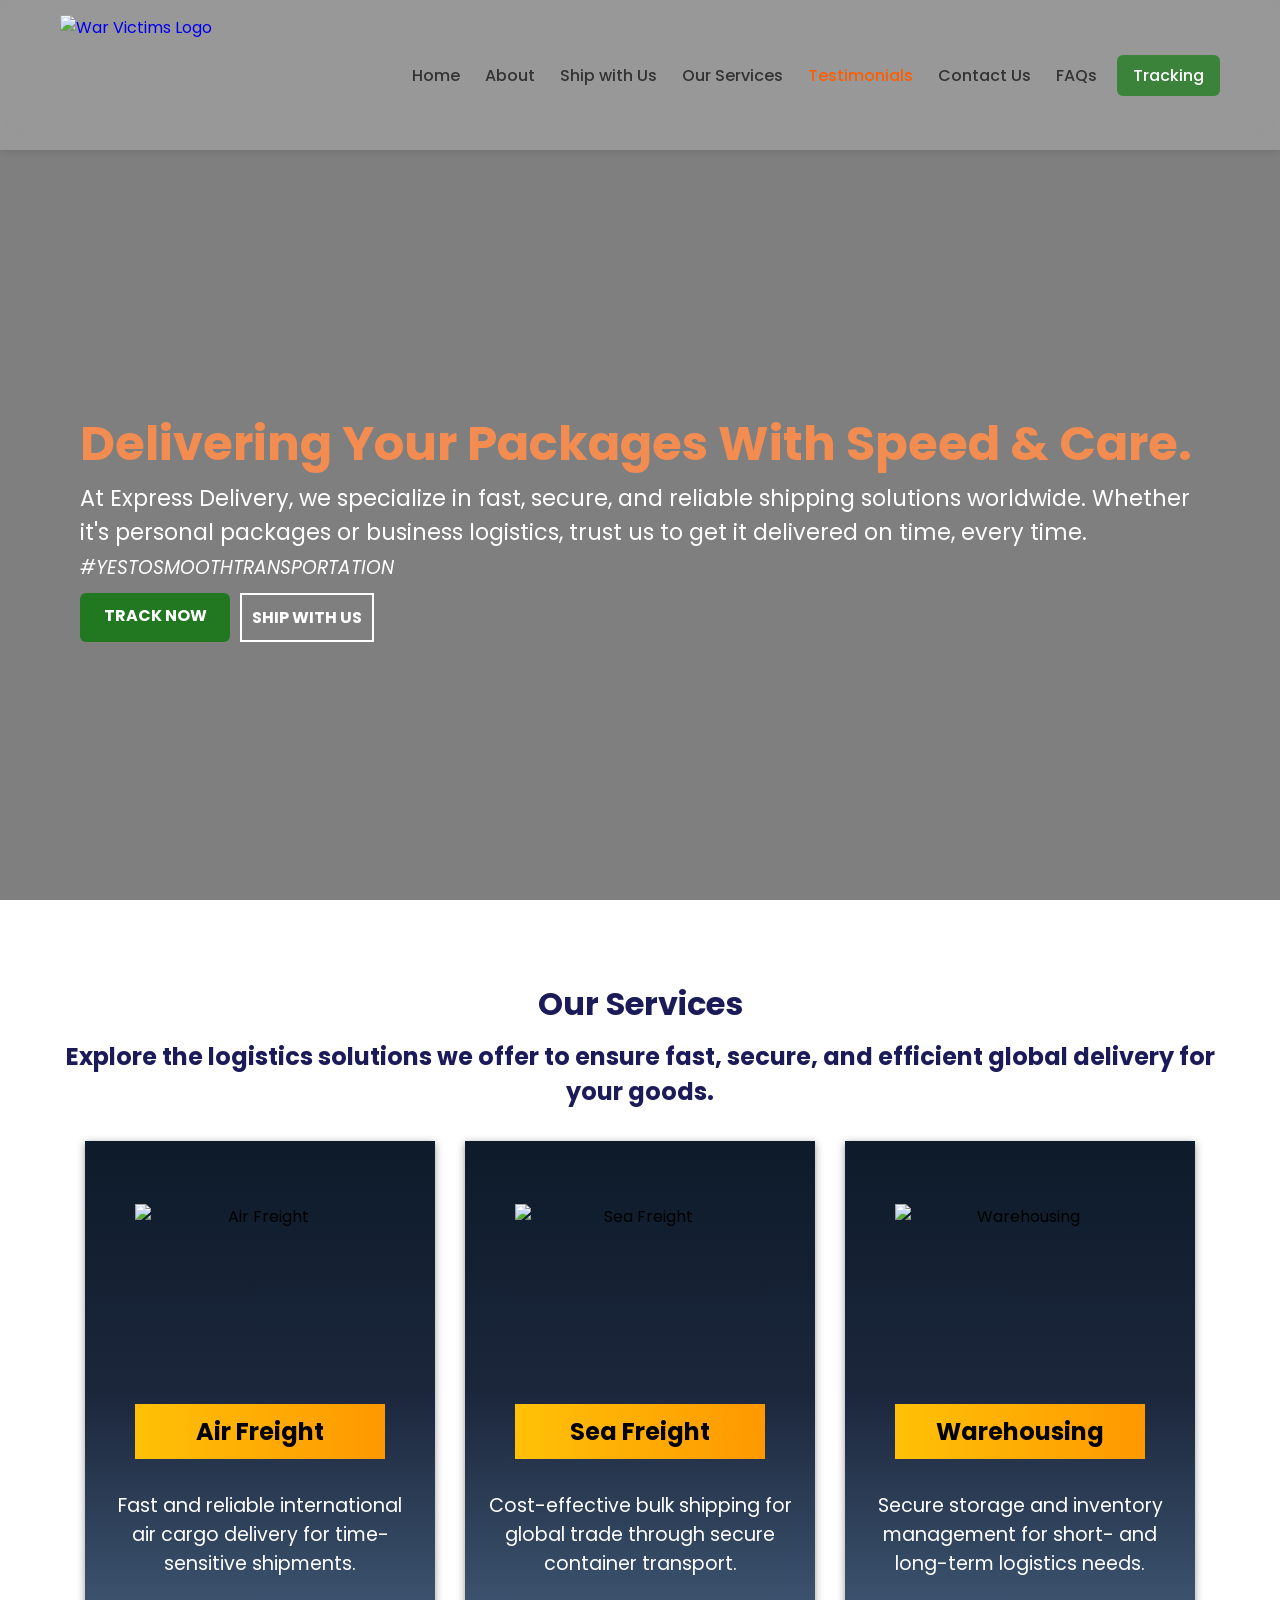
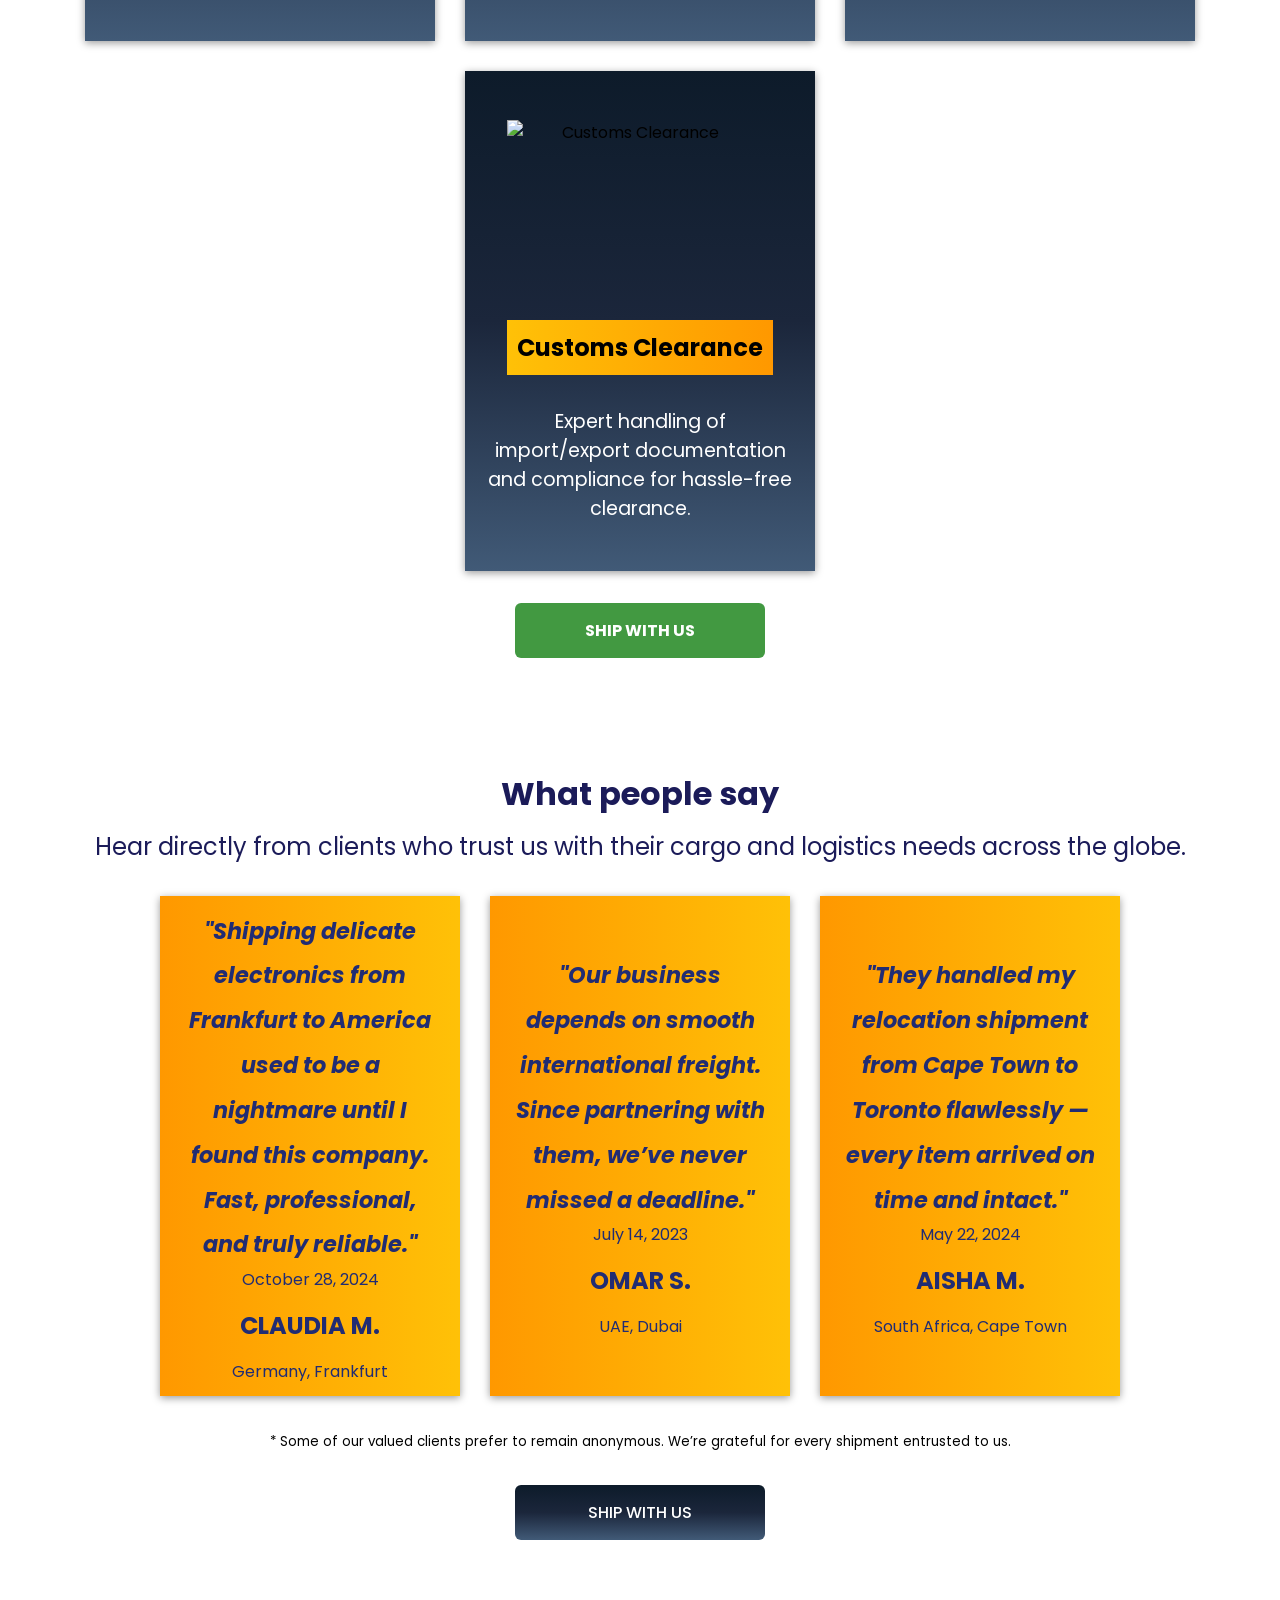
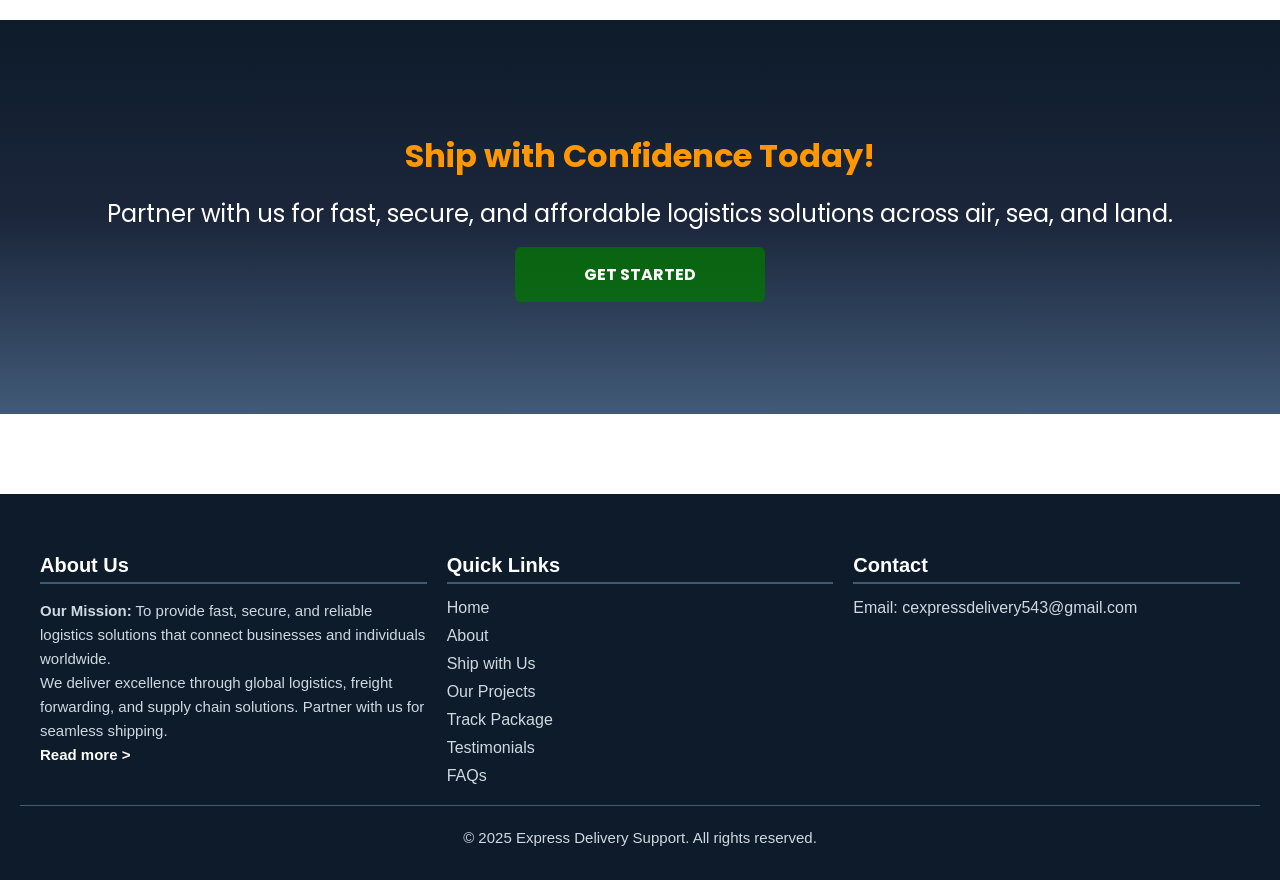
==== index.html @ 58d0d930 "Add files via upload" ====
<!DOCTYPE html>
<html lang="en">

<head>
  <meta charset="UTF-8" />
  <meta name="viewport" content="width=device-width, initial-scale=1.0" />
  <title>Express Delivery | Home</title>
  <link rel="stylesheet" href="style.css" />
  <link rel="shortcut icon" href="/assets/logo4.png" type="image/webp" />
  <!-- 
    - google font link
  -->
  <link rel="preconnect" href="https://fonts.googleapis.com" />
  <link rel="preconnect" href="https://fonts.gstatic.com" crossorigin />
  <link rel="stylesheet" href="https://cdnjs.cloudflare.com/ajax/libs/font-awesome/6.5.0/css/all.min.css"
    integrity="sha512-TbdOksQG0ItwHlqPSzBzPXBOnbdpNSf93KDlAIkmI2nAaHk5mgurxHP5zO3DoZoSVUGMIx8LZ1AMuX9M2Pb3fg=="
    crossorigin="anonymous" referrerpolicy="no-referrer" />
  <link
    href="https://fonts.googleapis.com/css2?family=Nunito+Sans:wght@400;600;700&family=Poppins:wght@400;500;600;700&display=swap"
    rel="stylesheet" />
  <link rel="stylesheet" href="https://cdn.jsdelivr.net/npm/@fortawesome/fontawesome-free@6.5.2/css/all.min.css" />
  <link href="https://fonts.googleapis.com/css2?family=Poppins:wght@300;400;500;600;700&display=swap"
    rel="stylesheet" />
</head>

<body>
  <header>
    <div class="container">
      <a href="index.html" class="logo">
        <img src="/assets/logo4.png" alt="War Victims Logo" />
      </a>
      <nav class="navbar">
        <ul class="nav-menu">
          <li class="nav-item">
            <a href="index.html" class="active nav-link">Home</a>
          </li>
          <li class="nav-item">
            <a class="nav-link" href="About.html">About</a>
          </li>
          <li class="nav-item">
            <a class="nav-link" href="ship-with-us.html">Ship with Us</a>
          </li>
          <li class="nav-item">
            <a class="nav-link" href="index.html#projects">Our Services</a>
          </li>
          <li class="nav-item">
            <a class="nav-link" href="index.html#wps">Testimonials</a>
          </li>
          <li class="nav-item">
            <a class="nav-link" href="contact.html">Contact Us</a>
          </li>
          <li class="nav-item">
            <a class="nav-link" href="FAQs.html">FAQs</a>
          </li>
        </ul>
        <div class="buts">
          <a href="tracking.html" class="btn">Tracking</a>
          <!-- <a href="#" class="bars"><i class="fas fa-bars"></i></a> -->
          <div class="hambuger">
            <span class="bar"></span>
            <span class="bar"></span>
            <span class="bar"></span>
          </div>
        </div>
      </nav>
    </div>
  </header>

  <div id="preloader">
    <div class="loader"></div>
  </div>

  <section class="hero">
    <div class="container">
      <div class="content">
        <h1 class="hero_header">Delivering Your Packages With Speed & Care.</h1>
        <p class="hero_para"> At Express Delivery, we specialize in fast, secure, and reliable shipping solutions
          worldwide. Whether it's personal packages or business logistics, trust us to get it delivered on time, every
          time.
          <small><i>#YESTOSMOOTHTRANSPORTATION</i></small>
        </p>
        <div class="hero_but">
          <a class="hero_btn" href="tracking.html"><b>TRACK NOW</b></a>
          <a href="ship-with-us.html" class="hero_program"><b>SHIP WITH US</b></a>
        </div>
      </div>
    </div>
  </section>

  <!--========================== project start================================ -->

  <section class="projects" id="projects">
    <div class="container">
      <div class="proj_header">
        <h2 class="projects_header">Our Services</h2>
        <p class="projects_para">
          <b>Explore the logistics solutions we offer to ensure fast, secure, and efficient global delivery for your
            goods.</b>
        </p>
      </div>

      <!-- ============start of cards =================== -->
      <div class="cards">
        <div class="card card1">
          <div class="up">
            <img src="/assets/plan-1.jpg" alt="Air Freight" />
            <p><b>Air Freight</b></p>
          </div>
          <div class="down">
            <p>
              Fast and reliable international air cargo delivery for time-sensitive shipments.
            </p>
          </div>
        </div>

        <!-- ============end of card =================== -->

        <div class="card card2">
          <div class="up">
            <img src="/assets/ship.jpg" alt="Sea Freight" />
            <p><b>Sea Freight</b></p>
          </div>
          <div class="down">
            <p>
              Cost-effective bulk shipping for global trade through secure container transport.
            </p>
          </div>
        </div>

        <!-- ============end of card =================== -->

        <div class="card card3">
          <div class="up">
            <img src="/assets/warehouse.jpg" alt="Warehousing" />
            <p><b>Warehousing</b></p>
          </div>
          <div class="down">
            <p>
              Secure storage and inventory management for short- and long-term logistics needs.
            </p>
          </div>
        </div>

        <!-- ============end of card =================== -->

        <div class="card card4">
          <div class="up">
            <img src="/assets/custom1.jpg" alt="Customs Clearance" />
            <p><b>Customs Clearance</b></p>
          </div>
          <div class="down">
            <p>
              Expert handling of import/export documentation and compliance for hassle-free clearance.
            </p>
          </div>
        </div>
      </div>


      <!-- ============end of cards =================== -->

      <div class="project_buttons">
        <a href="ship-with-us.html" class="support"><b>SHIP WITH US</b></a>
      </div>
    </div>
  </section>

  <!--========================== project end================================ -->



  <!--========================== wps start================================ -->
  <section class="wps" id="wps">
    <div class="container">
      <div class="wps_begin">
        <h2 class="wps_header">What people say</h2>
        <p class="wps_para">
          Hear directly from clients who trust us with their cargo and logistics needs across the globe.
        </p>
      </div>

      <!-- ============start of cards =================== -->

      <div class="cards">
        <div class="card card1">
          <div class="quote">
            <p>
              <b>
                <i>
                  "Shipping delicate electronics from Frankfurt to America used to be a nightmare until I found this
                  company. Fast, professional, and truly reliable."
                </i>
              </b>
            </p>
          </div>
          <div class="date">
            <p>October 28, 2024</p>
          </div>
          <div class="name">
            <b>
              <p>CLAUDIA M.</p>
            </b>
          </div>
          <div class="country">
            <p>Germany, Frankfurt</p>
          </div>
        </div>

        <!-- ============= end of card================================== -->

        <div class="card card2">
          <div class="quote">
            <p>
              <b>
                <i>
                  "Our business depends on smooth international freight. Since partnering with them, we’ve never missed
                  a deadline."
                </i>
              </b>
            </p>
          </div>
          <div class="date">
            <p>July 14, 2023</p>
          </div>
          <div class="name">
            <b>
              <p>OMAR S.</p>
            </b>
          </div>
          <div class="country">
            <p>UAE, Dubai</p>
          </div>
        </div>

        <!-- ============= end of card================================== -->

        <div class="card card3">
          <div class="quote">
            <p>
              <b>
                <i>
                  "They handled my relocation shipment from Cape Town to Toronto flawlessly — every item arrived on time
                  and intact."
                </i>
              </b>
            </p>
          </div>
          <div class="date">
            <p>May 22, 2024</p>
          </div>
          <div class="name">
            <b>
              <p>AISHA M.</p>
            </b>
          </div>
          <div class="country">
            <p>South Africa, Cape Town</p>
          </div>
        </div>
      </div>

      <!-- ============= end of cards================================== -->
      <div class="ending">
        <div class="end_text">
          <small>
            * Some of our valued clients prefer to remain anonymous. We’re grateful for every shipment entrusted to us.
          </small>
        </div>
        <a href="ship-with-us.html" class="support">SHIP WITH US</a>
      </div>
    </div>
  </section>

  <!--========================== wps end================================ -->

  <!-- ================= MDT START ========================= -->
  <section class="mdt">
    <div class="container">
      <h2>Ship with Confidence Today!</h2>
      <p>
        Partner with us for fast, secure, and affordable logistics solutions across air, sea, and land.
      </p>
      <a href="ship-with-us.html" class="support"><b>GET STARTED</b></a>
    </div>
  </section>
  <!-- =================mdt end========================== -->

  <!-- ==========================footer start ======================= -->

  <footer class="site-footer">
    <div class="footer-container">
      <div class="footer-about">
        <h3>About Us</h3>
        <p>
          <b>Our Mission:</b> To provide fast, secure, and reliable logistics solutions that connect businesses and
          individuals worldwide.
        </p>
        <p>
          We deliver excellence through global logistics, freight forwarding, and supply chain solutions. Partner with
          us for seamless shipping. <a style="color: white; text-decoration: none; font-weight: bold;" href="About.html">Read more ></a>
        </p>

      </div>

      <div class="footer-links">
        <h3>Quick Links</h3>
        <ul>
          <li><a href="index.html">Home</a></li>
          <li><a href="About.html">About</a></li>
          <li><a href="ship-with-us.html">Ship with Us</a></li>
          <li><a href="index.html#projects">Our Projects</a></li>
          <li><a href="tracking.html">Track Package</a></li>
          <li><a href="index.html#wps">Testimonials</a></li>
          <!-- <li><a href="RescueNow.html">Rescue Loved One's</a></li> -->
          <li><a href="FAQs.html">FAQs</a></li>
        </ul>
      </div>

      <div class="footer-contact">
        <h3>Contact</h3>
        <a href="mailto:cexpressdelivery543@gmail.com">Email: cexpressdelivery543@gmail.com</a><br />
        <!-- <a href="tel:+17722241492">Phone: +1 (772) 224‑1492</a> -->
        <!-- <div class="footer-social">
          <a href="https://t.me/warvictimschat" target="_blank"><i class="fab fa-telegram"></i></a>
          <a href="https://wa.me/17722241492" target="_blank">
            <i class="fab fa-whatsapp"></i>
          </a>
        </div> -->
      </div>
    </div>

    <!-- <div class="footer-powered">
      <p>Powered by:</p>
      <div class="partner-logos">
        <img src="gates-foundation-logo.jpg" alt="Bill and Melinda Gates Foundation" />
        <img src="eu-logo.jpg" alt="European Union" class="eu-logo" />
        <img src="globalgiving-logo.jpg" alt="GlobalGiving" />
      </div>
    </div> -->

    <div class="footer-bottom">
      <p>&copy; 2025 Express Delivery Support. All rights reserved.</p>
    </div>
  </footer>

  <script src="script.js" defer></script>
</body>

</html>
---- style.css ----
:root {
  --white: hsl(0, 0%, 100%);
  --dark-jungle-green: hsl(188, 63%, 7%);
  --prussian-blue: hsl(200, 69%, 14%);
  --raisin-black-1: hsl(227, 29%, 13%);
  --raisin-black-2: hsl(229, 17%, 19%);
  --yellow-green: hsl(89, 72%, 45%);
  --orange-soda: hsl(9, 100%, 62%);
  --cultured-1: hsl(0, 0%, 93%);
  --cultured-2: hsl(192, 24%, 96%);
  --misty-rose: hsl(7, 56%, 91%);
  --alice-blue: hsl(210, 100%, 97%);
  --seashell: hsl(8, 100%, 97%);
  --cadet: hsl(200, 15%, 43%);
  --white: hsl(0, 0%, 100%);
  --black: hsl(0, 0%, 0%);
  --opal: hsl(180, 20%, 62%);
  --transition: 0.25s ease;
  --ff-nunito-sans: "Nunito Sans", sans-serif;
  --ff-poppins: "Poppins", sans-serif;
  --shadow-1: 0 5px 20px 0 hsla(219, 56%, 21%, 0.1);
  --shadow-2: 0 16px 32px hsla(188, 63%, 7%, 0.1);
}

*,
*::before,
*::after {
  margin: 0;
  padding: 0;
  box-sizing: border-box;
}

li {
  list-style: none;
}

a {
  text-decoration: none;
}

a,
img,
span,
button,
ion-icon {
  display: block;
}
html {
  scroll-behavior: smooth;
  scroll-padding-top: 7rem;
}
body {
  background: var(--white);
  overflow-x: hidden;
  font-family: "Poppins", sans-serif;
  scroll-behavior: smooth;
}

::-webkit-scrollbar {
  width: 10px;
  height: 8px;
}

::-webkit-scrollbar-track {
  background: var(--white);
}

::-webkit-scrollbar-thumb {
  background: var(--cadet);
  border-left: 2px solid var(--white);
}

.h1,
.h2,
.h3 {
  color: var(--dark-jungle-green);
  font-family: var(--ff-poppins);
  line-height: 1.3;
}

.h1 {
  font-size: var(--fs-1);
  line-height: 1;
}

.h2 {
  font-size: var(--fs-2);
}

.h3 {
  font-size: var(--fs-4);
  font-weight: var(--font-weight, 700);
}

.h3 > a {
  color: inherit;
}

#preloader {
  position: fixed;
  top: 0;
  left: 0;
  width: 100%;
  height: 100%;
  background: #ffffff;
  display: flex;
  justify-content: center;
  align-items: center;
  z-index: 9999;
  transition: opacity 0.4s ease;
}

.loader {
  border: 5px solid #e0e0e0;
  border-top: 5px solid #004080;
  border-radius: 50%;
  width: 70px;
  height: 70px;
  animation: spin 1s linear infinite;
}

@keyframes spin {
  to {
    transform: rotate(360deg);
  }
}

body.loaded #preloader {
  opacity: 0;
  pointer-events: none;
}

.container {
  max-width: 1200px;
  margin: 0 auto;
  padding: 0 20px;
  width: 100%;
  display: flex;
  justify-content: space-between;
  align-items: center;
}

/* Header container */
header {
  display: flex;
  justify-content: space-between;
  align-items: center;
  /* background-color: #ffffff;*/
  box-shadow: 0 2px 8px rgba(0, 0, 0, 0.1); 
  padding: 15px 0; /* vertical padding only */
  position: relative;
  z-index: 100;
  position: fixed;
  width: 100%;
  background: rgba(255, 255, 255, 0.2); /* transparent white */
  backdrop-filter: blur(12px); /* glass blur effect */
  -webkit-backdrop-filter: blur(12px);
  transition: background 0.4s ease, box-shadow 0.4s ease;
}
/* On scroll: solid white background */
header.scrolled {
  background: #ffffff;
  box-shadow: 0 2px 8px rgba(0, 0, 0, 0.1);
}
/* Logo */
.logo img {
  height: 120px;
  object-fit: cover;
  width: 200px;
}

/* Navigation styles */
nav {
  display: flex;
  align-items: center;
  gap: 20px;
}

/* Nav list */
nav ul {
  display: flex;
  list-style: none;
  flex-direction: row;
  gap: 25px;
}

nav ul li a {
  text-decoration: none;
  color: #333;
  font-weight: 500;
  transition: color 0.3s;
}

nav ul li a:hover {
  color: #ff5e00;
}
.active {
  color: #ff5e00;
}
/* Buttons container */
.buts {
  display: flex;
  gap: 15px;
  align-items: center;
}

/* Buttons */
.btn {
  text-decoration: none;
  background: #0277009e;
  color: #fff;
  padding: 8px 16px;
  border-radius: 6px;
  font-weight: 500;
  transition: all 0.5s ease-in-out;
}
.bars {
  text-decoration: none;
  color: black;
  padding: 8px 16px;
  border-radius: 6px;
  font-weight: 500;
  transition: all 0.3s ease;
  font-size: 1.5rem;
  display: none;
}
.btn:hover {
  background: linear-gradient(90deg, #ffc107, #ff9800);
}

.btn i {
  font-size: 20px;
}
/* ===============hamburger menu====================== */
.buts .hambuger {
  display: none;
  cursor: pointer;
}
.buts .hambuger .bar {
  display: block;
  width: 25px;
  height: 3px;
  margin: 5px auto;
  -webkit-transition: all 0.3s ease-in-out;
  transition: all 0.3s ease-in-out;
  background-color: #1b263b;
}

/* =====================ham end=========================== */
/* Responsive (mobile) */
@media (max-width: 900px) {
  /* nav ul {
    display: none; 
  } */

  /* .buts .btn {
    display: none; 
  } */

  /* .buts .bars {
    display: inline-flex; 
    background-color: transparent;
    color: #333;
    padding: 8px;
  } */

  /* .btn i {
    font-size: 24px;
  } */
  .buts .hambuger {
    display: block;
  }
  .buts .hambuger.animate .bar:nth-child(2) {
    opacity: 0;
  }
  .buts .hambuger.animate .bar:nth-child(1) {
    transform: translateY(8px) rotate(45deg);
  }
  .buts .hambuger.animate .bar:nth-child(3) {
    transform: translateY(-8px) rotate(-45deg);
  }
  .nav-menu {
    position: fixed;
    left: -100%;
    top: 150px;
    gap: 0;
    flex-direction: column;
    background: #ffffff;
    width: 100%;
    text-align: center;
    transition: 0.3s ease-in-out;
    height: fit-content;
    padding: 20px;
  }
  .nav-item {
    margin: 10px 0;
  }

  .nav-menu.animate {
    left: 0;
  }
}

a {
  cursor: pointer;
}

/* [data-section] > * {
    transform: translateY(50px);
    opacity: 0;
    transition: all 0.6s ease-in-out;
  }
  
  [data-section].revealed > * {
    opacity: 1;
    transform: translateY(0);
  }
   */

.hero {
  position: relative;
  height: 100vh;
  background: url("/assets/main_1.jpg") no-repeat center center/cover;
  display: flex;
  justify-content: center;
  align-items: center;
  text-align: center;
  color: white;
  overflow: hidden;
  padding-top: 10rem;
}

.hero::before {
  content: "";
  position: absolute;
  top: 0;
  left: 0;
  width: 100%;
  height: 100%;
  background: rgba(0, 0, 0, 0.5); /* light black overlay */
  /* For dark blue instead, you can use: background: rgba(0, 0, 139, 0.4); */
  z-index: 1;
}

.hero > * {
  position: relative;
  z-index: 2;
}


.hero .content {
  position: relative;
  z-index: 2;
  padding: 20px;
  text-align: left;
}
.hero_header {
  color: #f28c50;
  font-size: clamp(3rem, 2.5vw, 4rem);
  line-height: 1.1;
}
.hero_para {
  font-size: clamp(1.2rem, 2.5vw, 1.4rem);
  padding: 10px 0;
}
.hero_btn {
  text-decoration: none;
  background: #027700be;
  color: #fff;
  padding: 10px;
  border-radius: 6px;
  font-weight: 500;
  transition: all 0.5s ease-in-out;
  width: 150px;
  text-align: center;
}
.hero_but {
  display: flex;
  gap: 10px;
  flex-wrap: wrap;
}
.hero_but .hero_btn:hover {
  background: linear-gradient(90deg, #ffc107, #ff9800);
}
.hero_but .hero_program {
  border: 2px solid white;
  background: transparent;
  color: white;
  padding: 10px;
  transition: all 0.5s ease-in-out;
}
.hero_but .hero_program:hover {
  background: white;
  color: #333;
}

.projects .container {
  display: flex;
  justify-content: center;
  align-items: center;
  padding-top: 5rem;
  text-align: center;
  flex-direction: column;
  padding-bottom: 2rem;
}
.projects_header {
  color: rgb(27, 27, 89);
  font-size: clamp(2rem, 2.5vw, 3.5rem);
  text-align: center;
  padding-bottom: 0.7rem;
}
.projects_para {
  font-size: clamp(1.2rem, 2.5vw, 1.5rem);
  color: rgb(27, 27, 89);
  padding-bottom: 2rem;
}
.projects .cards {
  display: flex;
  justify-content: center;
  align-items: center;
  flex-wrap: wrap;
  gap: 30px;
  padding-bottom: 2rem;
}
.projects .card {
  display: flex;
  flex-direction: column;
  background: linear-gradient(to bottom, #0d1b2a 0%, #1b263b 50%, #415a77 100%),
    url("your-image.jpg") no-repeat center center/cover;
  justify-content: center;
  align-items: center;
  /* width: 100%; */
  padding: 20px;
  height: 500px;
  max-width: 350px;
  box-shadow: 0 2px 8px rgba(0, 0, 0, 0.4);
  transition: all 0.5s ease-in-out;
}
.projects .card:hover {
  box-shadow: 0 2px 8px rgba(0, 0, 0, 0.9);
}
.projects .up {
  padding-bottom: 2rem;
}
.projects .card .up img {
  height: 200px;
  width: 250px;
  object-fit: cover;
}
.projects .up p {
  background: linear-gradient(90deg, #ffc107, #ff9800);
  padding: 10px;
  font-size: 1.5rem;
}
.projects .down {
  color: white;
  font-size: 1.2rem;
}
.projects .support {
  text-decoration: none;
  background: #027700be;
  color: #fff;
  padding: 15px;
  border-radius: 6px;
  font-weight: 500;
  transition: all 0.5s ease-in-out;
  width: 250px;
  text-align: center;
}
.projects .support:hover {
  background: linear-gradient(90deg, #ffc107, #ff9800);
}

/* .powered-by {
  background: #f0f4fa;
  padding: 60px 20px;
  text-align: center;
} */

.powered-by .container {
  max-width: 1200px;
  margin: 0 auto;
  padding: 12px 20px;
  text-align: center;
  color: #112b55;
  display: flex;
  flex-direction: column;
  align-items: center;
}

.powered-by h2 {
  font-size: clamp(2rem, 2.5vw, 3.5rem);
  margin-bottom: 40px;
  color: #004080;
  font-weight: 700;
  text-align: center;
}

.powered-by .logos {
  display: flex;
  justify-content: center;
  align-items: center;
  gap: 30px;
  flex-wrap: wrap;
}

.powered-by .logos img {
  /* background: white; */
  padding: 20px;
  border-radius: 16px;
  /* box-shadow: 0 8px 20px rgba(0, 0, 0, 0.1); */
  max-width: 520px;
  max-height: 420px;
  width: 100%;
  object-fit: cover;
  transition: transform 0.3s ease, box-shadow 0.3s ease;
}

.powered-by .logos img:hover {
  /* transform: translateY(-5px);
  box-shadow: 0 12px 28px rgba(0, 0, 0, 0.15); */
}

@media (max-width: 768px) {
  .powered-by .logos {
    gap: 20px;
  }

  .powered-by .logos img {
    max-width: 160px;
    padding: 16px;
  }
}

.wps .container {
  display: flex;
  justify-content: center;
  align-items: center;
  padding-top: 5rem;
  text-align: center;
  flex-direction: column;
  padding-bottom: 5rem;
}
.wps_header {
  color: rgb(27, 27, 89);
  font-size: clamp(2rem, 2.5vw, 3.5rem);
  text-align: center;
  padding-bottom: 0.7rem;
}
.wps_para {
  font-size: clamp(1.2rem, 2.5vw, 1.5rem);
  color: rgb(27, 27, 89);
  padding-bottom: 2rem;
}
.wps .cards {
  display: flex;
  justify-content: center;
  align-items: center;
  flex-wrap: wrap;
  gap: 30px;
  padding-bottom: 2rem;
}
.wps .card {
  display: flex;
  flex-direction: column;
  background: linear-gradient(to left, #ffc107, #ff9800);
  justify-content: center;
  align-items: center;
  /* width: 100%; */
  padding: 20px;
  height: 500px;
  max-width: 300px;
  color: #212c73;
  box-shadow: 0 2px 8px rgba(0, 0, 0, 0.4);
  transition: all 0.5s ease-in-out;
}
.wps .card:hover {
  box-shadow: 0 2px 8px rgba(0, 0, 0, 0.9);
}
.quote {
  line-height: 2;
  font-size: 1.4rem;
}
.date {
  padding-bottom: 1rem;
}
.name {
  font-size: 1.5rem;
  padding-bottom: 1rem;
}
.ending {
  display: flex;
  align-items: center;
  justify-content: center;
  flex-direction: column;
}
.end_text {
  padding-bottom: 2rem;
}
.wps .support {
  text-decoration: none;
  background: linear-gradient(to bottom, #0d1b2a 0%, #1b263b 50%, #415a77 100%),
    url("your-image.jpg") no-repeat center center/cover;
  color: #fff;
  padding: 15px;
  border-radius: 6px;
  font-weight: 500;
  transition: all 0.5s ease-in-out;
  width: 250px;
  text-align: center;
  transition: all 0.5s ease-in-out;
}
.wps .support:hover {
  background: linear-gradient(90deg, #ffc107, #ff9800);
}
.mdt {
  background: linear-gradient(to bottom, #0d1b2a 0%, #1b263b 50%, #415a77 100%),
    url("your-image.jpg") no-repeat center center/cover;
  margin-bottom: 5rem;
  padding: 2rem;
}
.mdt .container {
  display: flex;
  justify-content: center;
  align-items: center;
  padding-top: 5rem;
  text-align: center;
  flex-direction: column;
  padding-bottom: 5rem;
}
.mdt h2 {
  font-size: clamp(2rem, 2.5vw, 3.5rem);
  color: #ff9800;
  padding-bottom: 1rem;
}
.mdt p {
  font-size: 1.5rem;
  color: white;
  padding-bottom: 1rem;
}
.mdt .support {
  text-decoration: none;
  background: #027700be;
  color: #fff;
  padding: 15px;
  border-radius: 6px;
  font-weight: 500;
  transition: all 0.5s ease-in-out;
  width: 250px;
  text-align: center;
  transition: all 0.5s ease-in-out;
}
.mdt .support:hover {
  background: white;
  color: #212c73;
}
/* .footer .container{
    display: flex;
    justify-content: center;
    align-items: center;
    padding-top: 5rem;
    text-align: center;
    flex-direction: column;
    padding-bottom: 5rem;
  }
  .footer .first {
    display: flex;
    flex-direction: row;
    justify-content: space-between;
    align-items: center;
    gap: 2rem;
    flex-wrap: wrap;
  }
  .first .list1{
    max-width: 200px;
  } */

/* === Footer Main === */
.site-footer {
  background-color: #0d1b2a; /* dark blue */
  color: #ffffff;
  padding: 60px 20px 30px;
  font-family: "Segoe UI", sans-serif;
}

.footer-container {
  max-width: 1200px;
  margin: 0 auto;
  display: flex;
  flex-wrap: wrap;
  gap: 20px;
  justify-content: space-between;
}

/* === Footer Sections === */
.footer-about,
.footer-links,
.footer-contact {
  flex: 1 1 250px;
}

.site-footer h3 {
  margin-bottom: 15px;
  font-size: 20px;
  color: #ffffff;
  border-bottom: 2px solid #3e5c76;
  padding-bottom: 5px;
}

.site-footer p {
  line-height: 1.6;
  font-size: 15px;
  color: #cfd9e0;
}

/* === Footer Links === */
.footer-links ul {
  list-style: none;
  padding: 0;
  margin: 0;
}

.footer-links ul li {
  margin-bottom: 10px;
}

.footer-links ul li a {
  color: #cfd9e0;
  text-decoration: none;
  transition: color 0.3s;
}

.footer-links ul li a:hover {
  color: #ffffff;
}

/* === Contact Section === */
.footer-contact a {
  display: block;
  margin-bottom: 8px;
  color: #cfd9e0;
  text-decoration: none;
  transition: color 0.3s;
}

.footer-contact a:hover {
  color: #ffffff;
}

/* === Social Icons === */
.footer-social a {
  display: inline-block;
  color: #cfd9e0;
  font-size: 18px;
  margin-right: 12px;
  transition: color 0.3s, transform 0.3s;
}

.footer-social a:hover {
  color: #ffffff;
  transform: scale(1.1);
}

/* === Powered By Section === */
.footer-powered {
  text-align: center;
  margin-top: 30px;
  font-size: 14px;
  color: #9baec8;
}

/* === Bottom Section === */
.footer-bottom {
  text-align: center;
  margin-top: 10px;
  font-size: 14px;
  color: #9baec8;
  border-top: 1px solid #3e5c76;
  padding-top: 20px;
}

/* === Responsive === */
@media (max-width: 600px) {
  .footer-container {
    flex-direction: column;
    align-items: flex-start;
    gap: 10px;
  }
}

.footer-powered {
  text-align: center;
  margin-top: 30px;
  font-size: 14px;
  color: #9baec8;
}

.partner-logos {
  margin-top: 10px;
  display: flex;
  justify-content: center;
  gap: 30px;
  flex-wrap: wrap;
}

.partner-logos img {
  max-height: 80px;
  object-fit: cover;
  /* max-width: 80px; */
  /* filter: brightness(0) invert(1); Makes logos white for dark background */
  transition: transform 0.3s ease;
}

.partner-logos img:hover {
  transform: scale(1.05);
}

/* ======================= faq=================== */

.faq-section {
  background-color: #f8f9fa;
  padding: 160px 20px;
}

.faq-title {
  text-align: center;
  font-size: 32px;
  margin-bottom: 40px;
  color: #0d1b2a;
  font-family: "Poppins", sans-serif;
}

.faq-section .container {
  display: flex;
  flex-direction: column;
  align-items: center;
}

/* FAQ card layout */
.faq-item {
  width: 100%;
  max-width: 800px;
  background: #ffffff;
  border-radius: 8px;
  margin-bottom: 20px;
  box-shadow: 0 4px 12px rgba(0, 0, 0, 0.05);
  overflow: hidden;
  transition: all 0.3s ease;
}

/* FAQ question */
.faq-question {
  width: 100%;
  background: #fff;
  border: none;
  font-size: 16px;
  font-weight: 600;
  color: #0d1b2a;
  padding: 18px;
  text-align: left;
  display: flex;
  justify-content: space-between;
  align-items: center;
  cursor: pointer;
}

.faq-question:hover {
  background-color: #eef3f7;
}

/* The + icon */
.faq-question .icon {
  font-size: 20px;
  transition: transform 0.3s ease;
}

/* Answer content */
.faq-answer {
  padding: 0 18px 18px;
  display: none;
  font-size: 14px;
  color: #333;
  line-height: 1.5;
}

/* When open */
.faq-item.active .faq-answer {
  display: block;
}

.faq-item.active .icon {
  transform: rotate(180deg); /* makes + into × */
}

/* ========================about page====================== */
.wdu {
  margin-bottom: 2rem;
}
.oga {
  font-size: clamp(1.2rem, 2.5vw, 1.4rem);
}
.values-section {
  display: grid;
  grid-template-columns: repeat(auto-fit, minmax(250px, 1fr));
  gap: 40px;
  padding: 80px;
  font-family: "Arial", sans-serif;
  background-color: #fff;
  color: #112b55;
  max-width: 1200px;
  margin: 0 auto;
  /* display: flex; */
  /* flex-wrap: wrap; */
  gap: 20px;
  /* justify-content: space-between; */
}
/* 
.values-section {
  display: grid;
  grid-template-columns: repeat(auto-fit, minmax(250px, 1fr));
  gap: 40px;
  padding: 60px 40px 40px;
  font-family: 'Arial', sans-serif;
  background-color: #fff;
  color: #112B55;
  text-align: left;
} */

.section-title {
  grid-column: 1 / -1;
  font-size: 2rem;
  text-align: center;
  font-weight: bold;
  margin-bottom: 30px;
  color: #112b55;
}

.value-box {
  display: flex;
  flex-direction: column;
  gap: 10px;
}

.value-box i {
  font-size: 2.5rem;
  color: #112b55;
}

.value-box h3 {
  font-size: 1.5rem;
  font-weight: bold;
  margin: 0;
}

.value-box p {
  font-size: 1rem;
  line-height: 1.5;
}

.story {
  background: linear-gradient(to bottom, #0d1b2a 0%, #1b263b 50%, #415a77 100%);
  color: #fff;
  margin-bottom: 2rem;
}

.story .container {
  max-width: 1200px;
  margin: 0 auto;
  padding: 60px 20px;
}

.story-content {
  display: flex;
  align-items: flex-start;
  gap: 40px;
  flex-wrap: wrap; /* allows stacking on smaller screens */
}

.story-image {
  flex: 1;
  min-width: 300px;
}

.story-image img {
  width: 100%;
  height: auto;
  border-radius: 8px;
}

.story-text {
  flex: 1;
  min-width: 300px;
}

.story-header {
  font-size: 2rem;
  margin-bottom: 1rem;
  color: #f8f9fa;
}

.story-para {
  font-size: 1rem;
  line-height: 1.8;
  margin-bottom: 1rem;
  color: #e0e0e0;
}

/* Responsive for small screens */
@media (max-width: 768px) {
  .story-content {
    flex-direction: column;
  }

  .story-header {
    font-size: 1.5rem;
  }

  .story-para {
    font-size: 0.95rem;
  }
}

.people .container {
  max-width: 1200px;
  margin: 0 auto;
  padding: 60px 20px;
  text-align: center;
  color: #112b55;
  display: flex;
  flex-direction: column;
}

.people-title {
  font-size: 2rem;
  margin-bottom: 10px;
  color: #112b55;
}

.people-subtitle {
  font-size: 1rem;
  max-width: 700px;
  margin: 0 auto 40px;
  color: #1b2c45;
}

.team-members {
  display: flex;
  flex-wrap: wrap;
  justify-content: center;
  gap: 40px;
}

.team-member {
  background-color: #f9f9f9;
  border-radius: 8px;
  overflow: hidden;
  width: 280px;
  box-shadow: 0 4px 10px rgba(0, 0, 0, 0.06);
  text-align: center;
}

.team-member img {
  width: 100%;
  height: 300px;
  object-fit: cover;
}

.team-info {
  padding: 15px;
}

.team-info h3 {
  margin: 10px 0 5px;
  font-size: 1.1rem;
  color: #112b55;
}

.team-info a {
  display: block;
  color: #004b91;
  text-decoration: underline;
  font-size: 0.95rem;
  margin-bottom: 5px;
}

.team-info p {
  font-size: 0.9rem;
  color: #555;
}

/* Responsive */
@media (max-width: 768px) {
  .team-members {
    flex-direction: column;
    align-items: center;
  }
}

.btc {
  margin-bottom: 3rem;
  background: linear-gradient(to bottom, #0d1b2a 0%, #1b263b 50%, #415a77 100%);
}

.btc .container {
  max-width: 1200px;
  margin: 0 auto;
  padding: 120px 20px;
  text-align: center;
  color: #112b55;
  display: flex;
  flex-direction: column;
}
.btc h2 {
  font-size: clamp(2rem, 2.5vw, 3.5rem);
  color: #ff9800;
  padding-bottom: 1rem;
}
.btc p {
  font-size: 1.5rem;
  color: white;
  padding-bottom: 1rem;
}
.btc .support {
  text-decoration: none;
  background: #027700be;
  color: #fff;
  padding: 15px;
  border-radius: 6px;
  font-weight: 500;
  transition: all 0.5s ease-in-out;
  width: 250px;
  text-align: center;
  transition: all 0.5s ease-in-out;
}

.btc .support:hover {
  background: white;
  color: #212c73;
}
.banner .container {
  max-width: 1200px;
  margin: 0 auto;
  padding: 12px 20px;
  text-align: center;
  color: #112b55;
  display: flex;
  flex-direction: column;
  align-items: center;
}

.banner img {
  width: 100%;
  max-width: 600px;
  height: auto;
  border-radius: 8px;
  object-fit: cover;
}
.fa-telegram, .fa-whatsapp {
  font-size: 2rem;
}
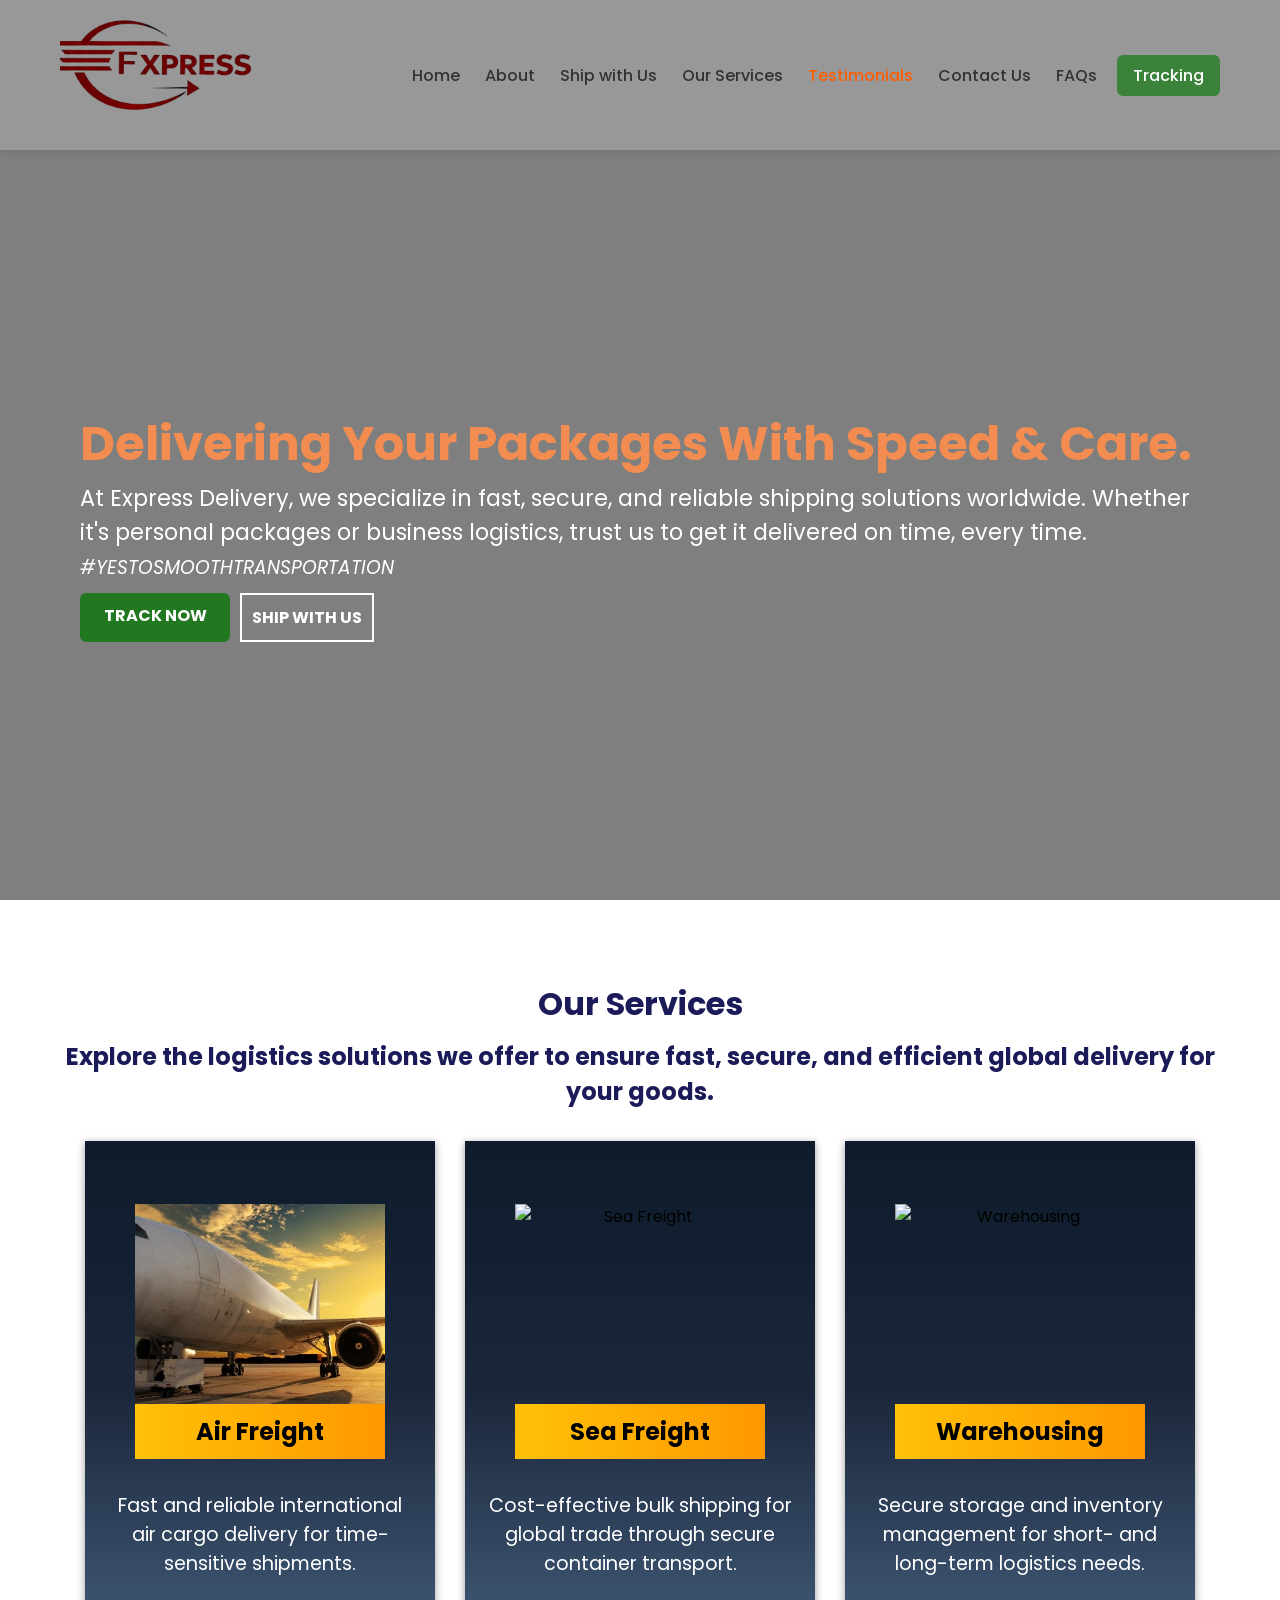
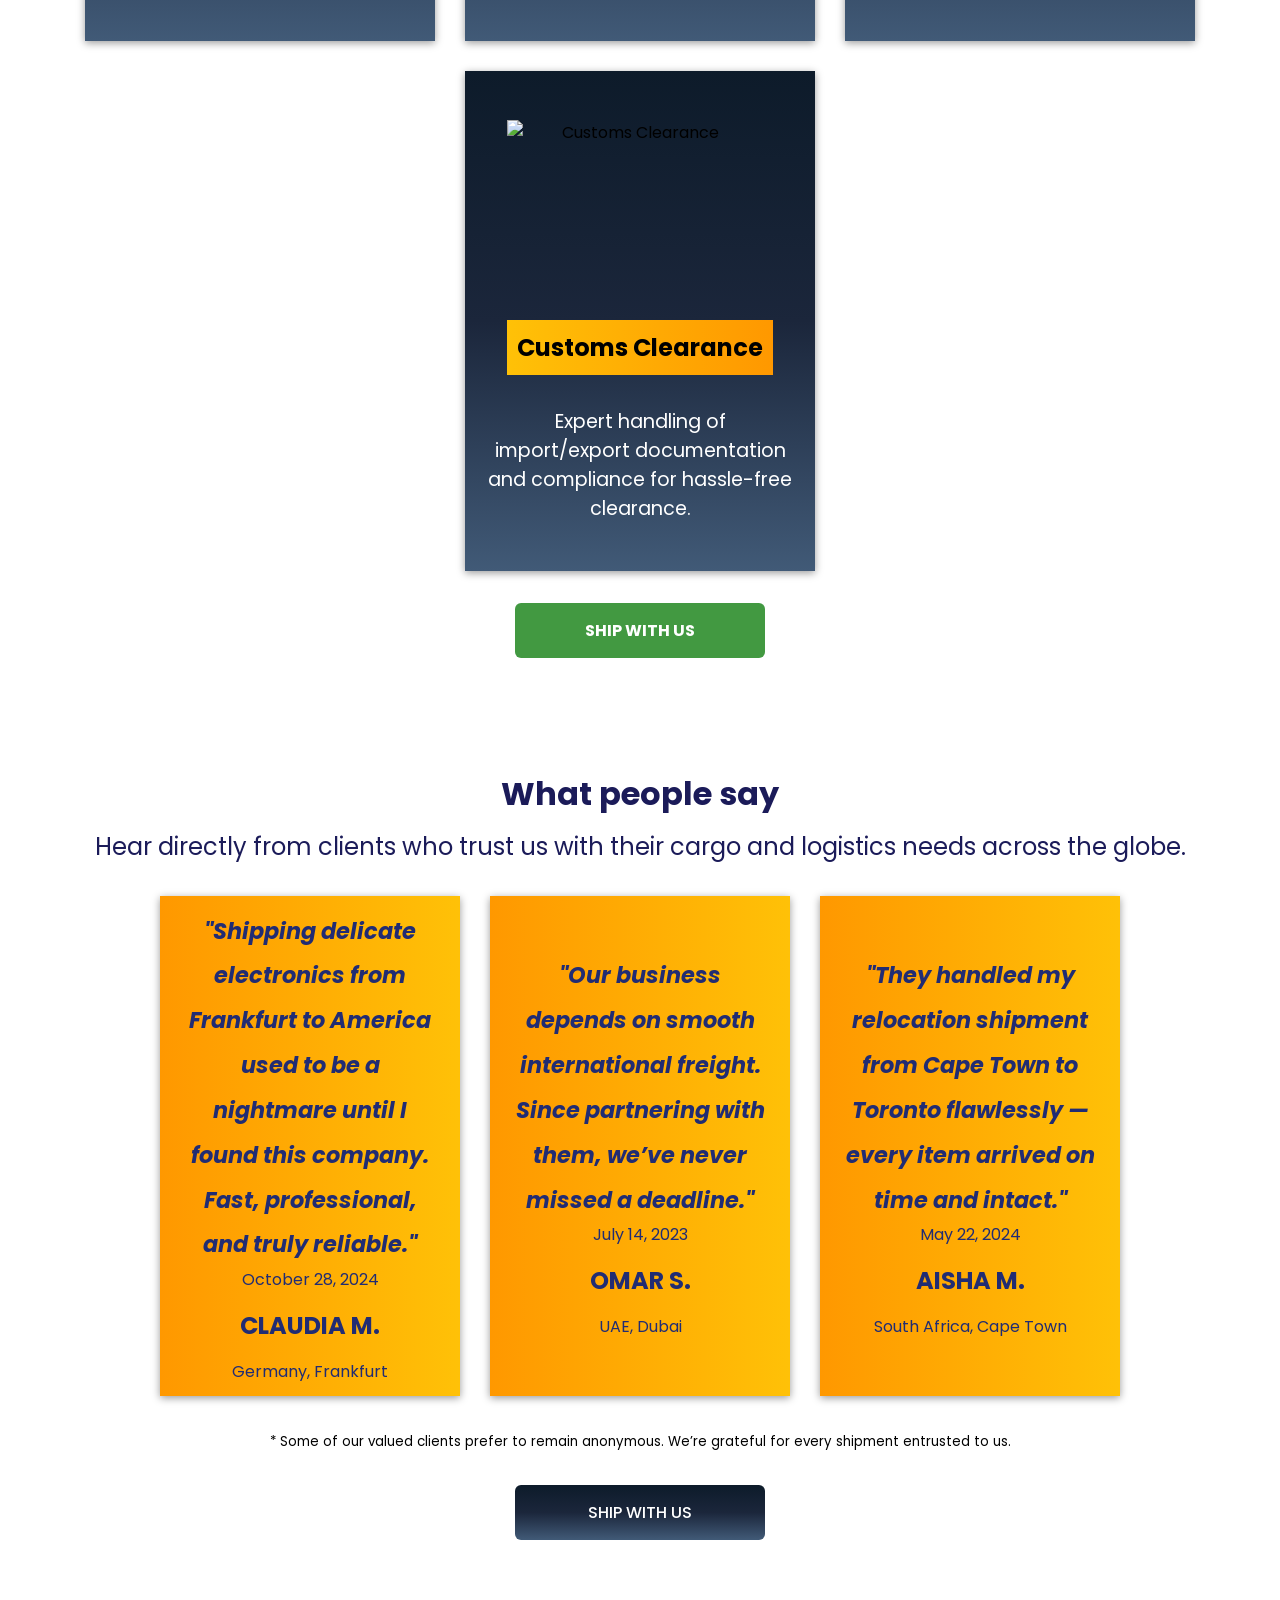
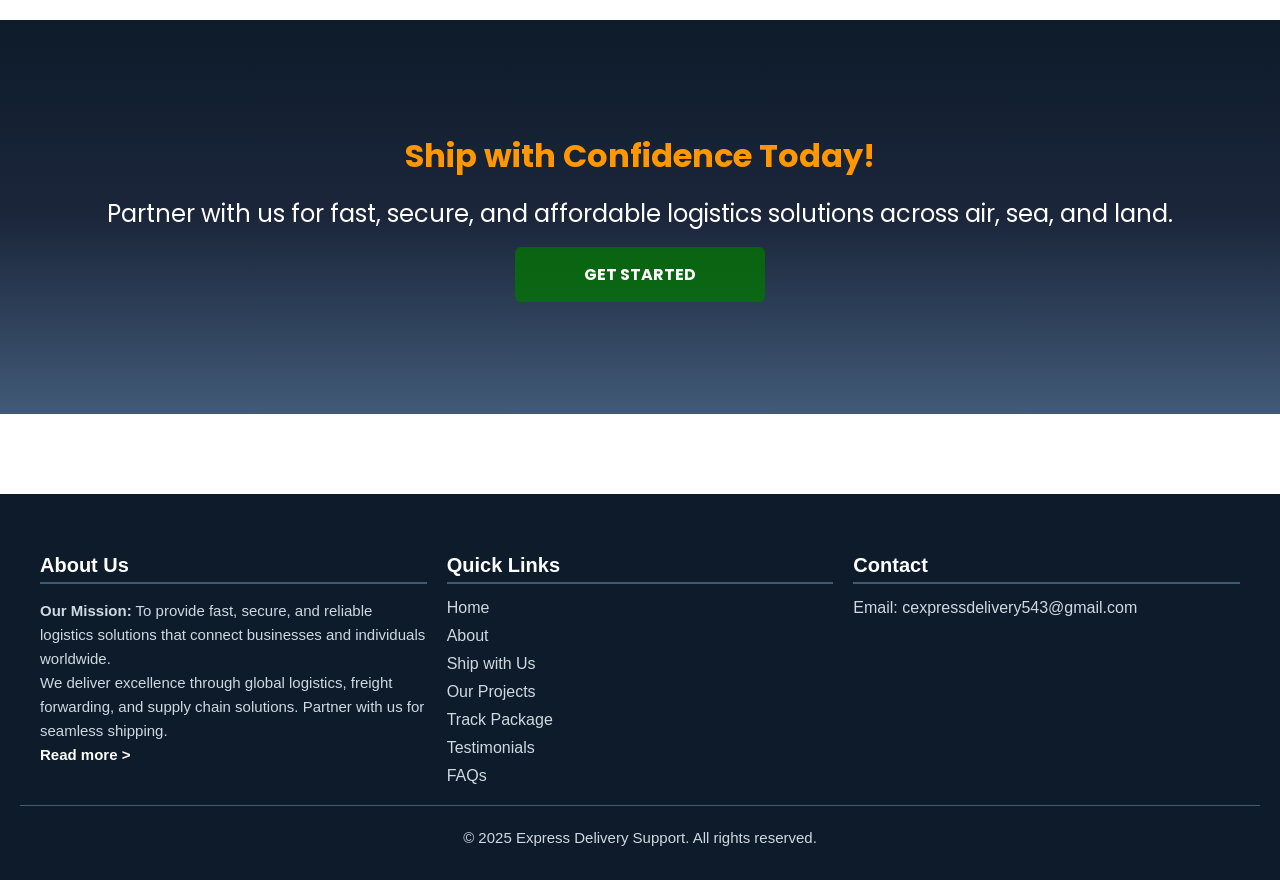
==== commit 9cee5f7f: "Update index.html" ====
--- a/index.html
+++ b/index.html
@@ -6,7 +6,7 @@
   <meta name="viewport" content="width=device-width, initial-scale=1.0" />
   <title>Express Delivery | Home</title>
   <link rel="stylesheet" href="style.css" />
-  <link rel="shortcut icon" href="/assets/logo4.png" type="image/webp" />
+  <link rel="shortcut icon" href="logo4.png" type="image/webp" />
   <!-- 
     - google font link
   -->
@@ -27,7 +27,7 @@
   <header>
     <div class="container">
       <a href="index.html" class="logo">
-        <img src="/assets/logo4.png" alt="War Victims Logo" />
+        <img src="logo4.png" alt="War Victims Logo" />
       </a>
       <nav class="navbar">
         <ul class="nav-menu">
@@ -103,7 +103,7 @@
       <div class="cards">
         <div class="card card1">
           <div class="up">
-            <img src="/assets/plan-1.jpg" alt="Air Freight" />
+            <img src="plan-1.jpg" alt="Air Freight" />
             <p><b>Air Freight</b></p>
           </div>
           <div class="down">
@@ -117,7 +117,7 @@
 
         <div class="card card2">
           <div class="up">
-            <img src="/assets/ship.jpg" alt="Sea Freight" />
+            <img src="ship.jpg" alt="Sea Freight" />
             <p><b>Sea Freight</b></p>
           </div>
           <div class="down">
@@ -131,7 +131,7 @@
 
         <div class="card card3">
           <div class="up">
-            <img src="/assets/warehouse.jpg" alt="Warehousing" />
+            <img src="warehouse.jpg" alt="Warehousing" />
             <p><b>Warehousing</b></p>
           </div>
           <div class="down">
@@ -145,7 +145,7 @@
 
         <div class="card card4">
           <div class="up">
-            <img src="/assets/custom1.jpg" alt="Customs Clearance" />
+            <img src="custom1.jpg" alt="Customs Clearance" />
             <p><b>Customs Clearance</b></p>
           </div>
           <div class="down">
@@ -346,4 +346,4 @@
   <script src="script.js" defer></script>
 </body>
 
-</html>+</html>
